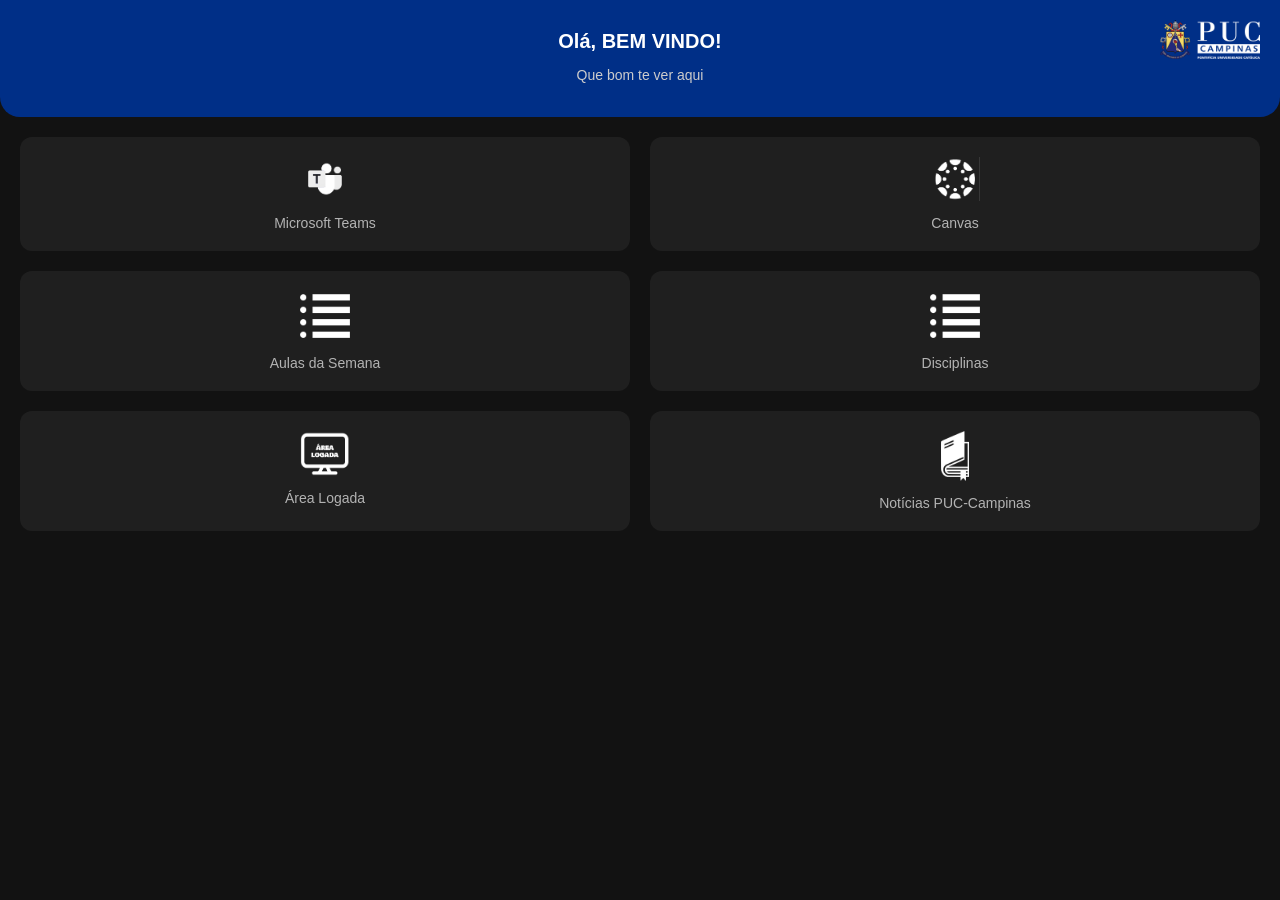
==== index.html @ 7f61bbcd "Primeiro commit da tela do projeto" ====
<!DOCTYPE html>
<html lang="pt-BR">
<head>
  <meta charset="UTF-8">
  <meta name="viewport" content="width=device-width, initial-scale=1.0">
  <title>Portal do Aluno - PUC</title>
  <link rel="stylesheet" href="style.css">
</head>
<body>

  <div class="header">
    <h2>Olá, BEM VINDO!</h2>
    <p>Que bom te ver aqui</p>
    <img src="../imagem/puc.png" alt="Logo PUC">
  </div>

  <div class="grid">
    <div class="card" onclick="abrirLink('https://teams.microsoft.com')">
      <img src="imagem/teams.png" alt="Teams">
      <p>Microsoft Teams</p>
    </div>
    <div class="card" onclick="abrirLink('https://www.canvaslms.com')">
      <img src="../imagem/canvas.png" alt="Canvas">
      <p>Canvas</p>
    </div>
    <div class="card">
      <img src="imagem/list.png" alt="Aulas">
      <p>Aulas da Semana</p>
    </div>
    <div class="card">
      <img src="imagem/list.png" alt="Disciplinas">
      <p>Disciplinas</p>
    </div>
    <div class="card">
      <img src="imagem/area logada.png" alt="Área Logada">
      <p>Área Logada</p>
    </div>
    <div class="card">
      <img src="imagem/noticias.png" alt="Notícias">
      <p>Notícias PUC-Campinas</p>
    </div>
  </div>

  <script src="script.js"></script>
</body>
</html>
---- style.css ----
body {
  margin: 0;
  font-family: Arial, sans-serif;
  background-color: #121212;
  color: #fff;
}

/* Topo */
.header {
  background-color: #002f87;
  padding: 20px;
  border-bottom-left-radius: 20px;
  border-bottom-right-radius: 20px;
  position: relative;
  text-align: center;
}

.header img {
  width: 100px;
  position: absolute;
  right: 20px;
  top: 20px;
}

.header h2 {
  margin: 10px 0 0;
  font-size: 20px;
}

.header p {
  font-size: 14px;
  color: #ccc;
}

/* Grid de opções */
.grid {
  display: grid;
  grid-template-columns: repeat(2, 1fr);
  gap: 20px;
  padding: 20px;
}

.card {
  background-color: #1f1f1f;
  border-radius: 12px;
  padding: 20px;
  text-align: center;
  transition: transform 0.2s;
}

.card:hover {
  transform: scale(1.05);
  cursor: pointer;
}

.card img {
  width: 50px;
  margin-bottom: 10px;
}

.card p {
  margin: 0;
  font-size: 14px;
  color: #b3b3b3;
}

.img logo puc {
  filter: white;
}
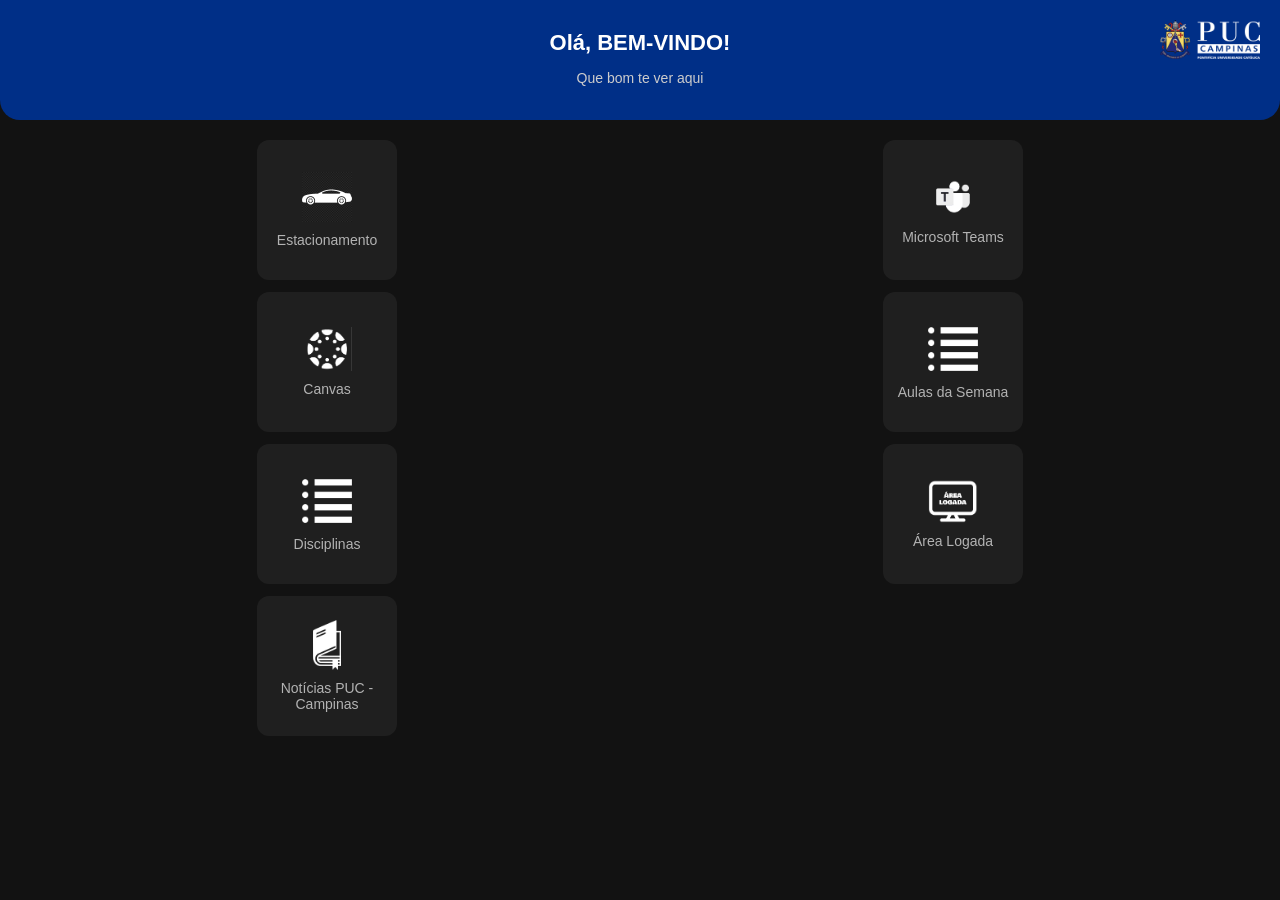
==== commit d962a9e1: "Add novo card Estacionamento, ajustes do layout + responsividade" ====
--- a/index.html
+++ b/index.html
@@ -9,22 +9,26 @@
 <body>
 
   <div class="header">
-    <h2>Olá, BEM VINDO!</h2>
+    <h2>Olá, BEM-VINDO!</h2>
     <p>Que bom te ver aqui</p>
-    <img src="../imagem/puc.png" alt="Logo PUC">
+    <img src="imagem/puc.png" alt="Logo da PUC">
   </div>
 
   <div class="grid">
+    <div class="card">
+      <img src="imagem/car.png" alt="Estacionamento">
+      <p>Estacionamento</p>
+    </div>
     <div class="card" onclick="abrirLink('https://teams.microsoft.com')">
-      <img src="imagem/teams.png" alt="Teams">
+      <img src="imagem/teams.png" alt="Microsoft Teams">
       <p>Microsoft Teams</p>
     </div>
     <div class="card" onclick="abrirLink('https://www.canvaslms.com')">
-      <img src="../imagem/canvas.png" alt="Canvas">
+      <img src="imagem/canvas.png" alt="Canvas LMS">
       <p>Canvas</p>
     </div>
     <div class="card">
-      <img src="imagem/list.png" alt="Aulas">
+      <img src="imagem/list.png" alt="Aulas da Semana">
       <p>Aulas da Semana</p>
     </div>
     <div class="card">
@@ -36,8 +40,8 @@
       <p>Área Logada</p>
     </div>
     <div class="card">
-      <img src="imagem/noticias.png" alt="Notícias">
-      <p>Notícias PUC-Campinas</p>
+      <img src="imagem/noticias.png" alt="Notícias PUC - Campinas">
+      <p>Notícias PUC - Campinas</p>
     </div>
   </div>
 
--- a/style.css
+++ b/style.css
@@ -24,7 +24,7 @@
 
 .header h2 {
   margin: 10px 0 0;
-  font-size: 20px;
+  font-size: 22px;
 }
 
 .header p {
@@ -36,15 +36,21 @@
 .grid {
   display: grid;
   grid-template-columns: repeat(2, 1fr);
-  gap: 20px;
+  gap: 12px;
   padding: 20px;
+  justify-content: center;
+  justify-items: center;
 }
 
 .card {
   background-color: #1f1f1f;
   border-radius: 12px;
-  padding: 20px;
-  text-align: center;
+  width: 140px;
+  height: 140px;
+  display: flex;
+  flex-direction: column;
+  align-items: center;
+  justify-content: center;
   transition: transform 0.2s;
 }
 
@@ -62,8 +68,57 @@
   margin: 0;
   font-size: 14px;
   color: #b3b3b3;
+  text-align: center;
+  word-wrap: break-word;
 }
 
-.img logo puc {
-  filter: white;
-}+/* Responsividade */
+
+/* Tablets */
+@media (max-width: 480px) {
+  .grid {
+    grid-template-columns: repeat(2, 1fr);
+    gap: 8px;
+  }
+
+  .card {
+    width: 120px;
+    height: 120px;
+  }
+
+  .header h2 {
+    font-size: 18px;
+  }
+
+  .header p {
+    font-size: 12px;
+  }
+}
+
+/* Celulares */
+@media (max-width: 480px) {
+  .grid {
+    grid-template-columns: repeat(2, 1fr);
+    gap: 10px;
+  }
+
+  .card {
+    width: 110px;
+    height: 110px;
+    padding: 10px;
+  }
+
+  .card img {
+    width: 35px;
+  }
+
+  .card p {
+    font-size: 12px;
+  }
+
+  .header img {
+    width: 60px;
+    right: 10px;
+    top: 10px;
+  }
+}
